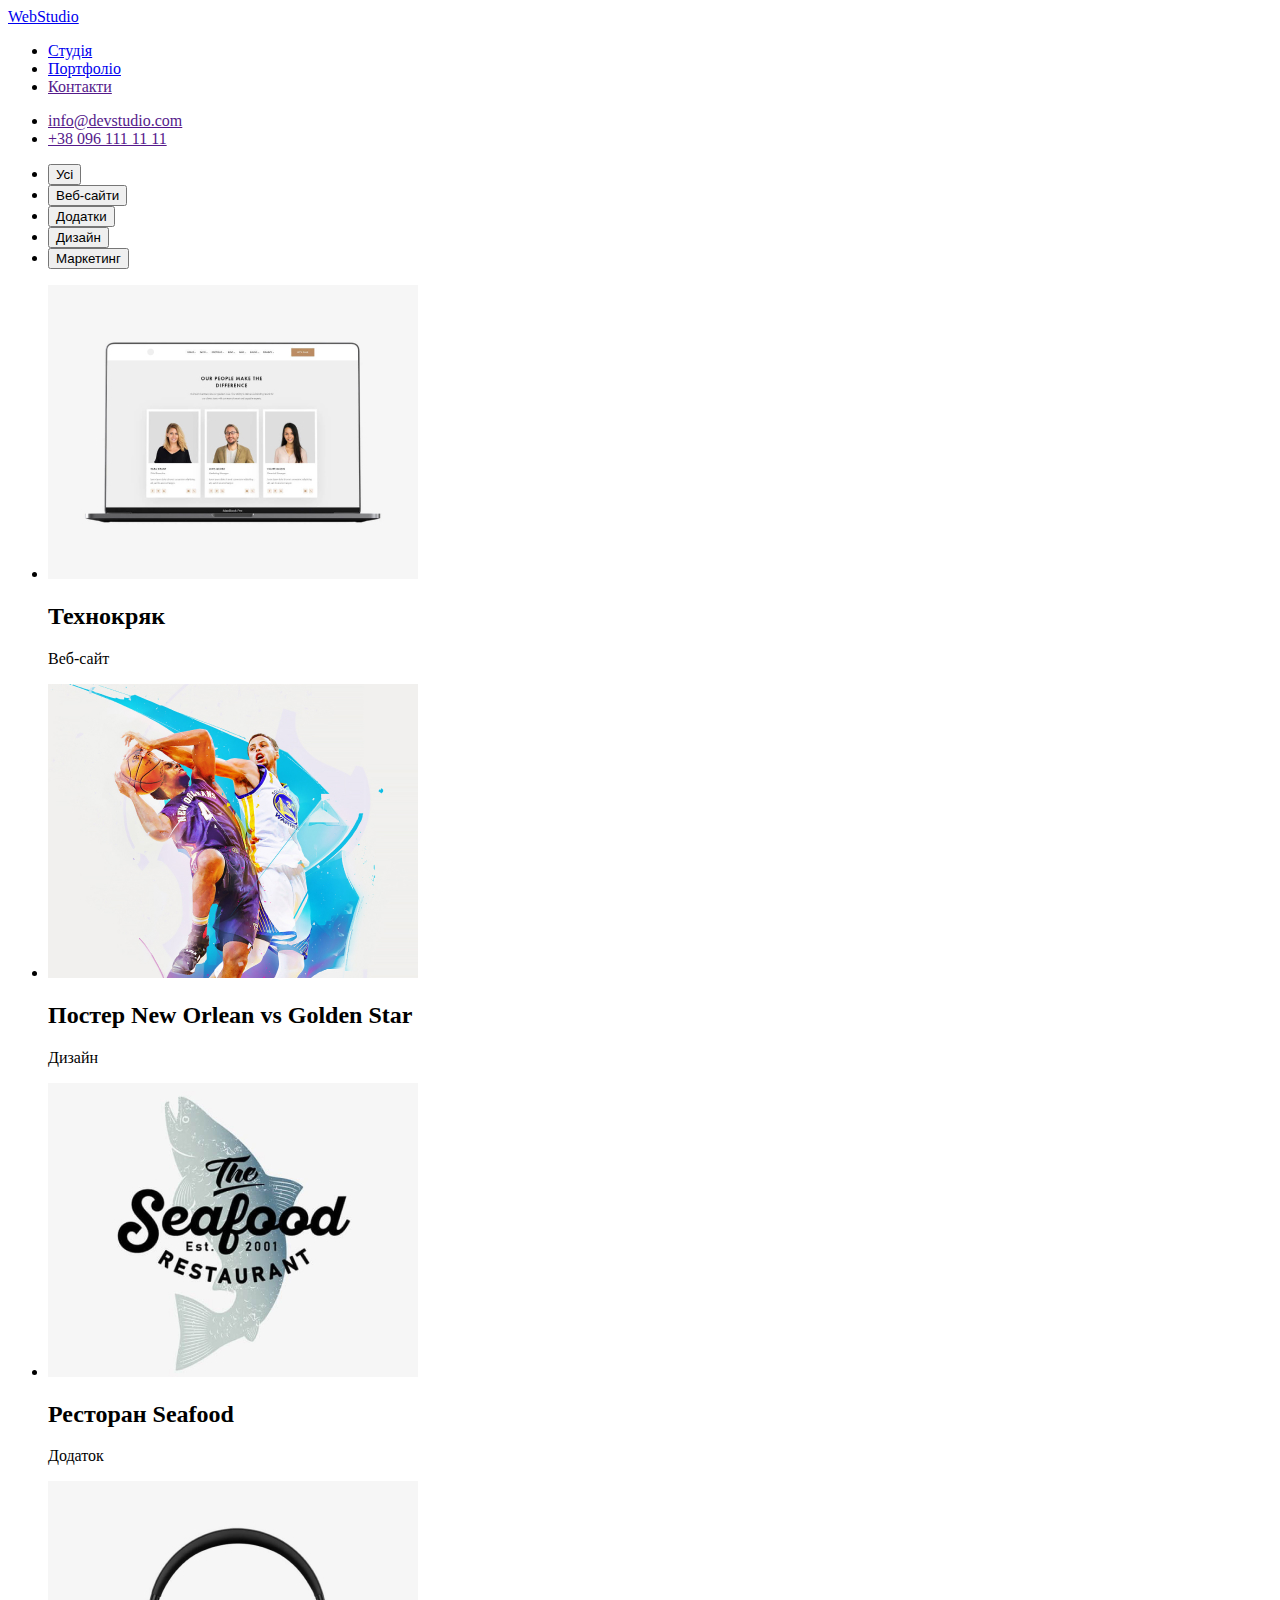
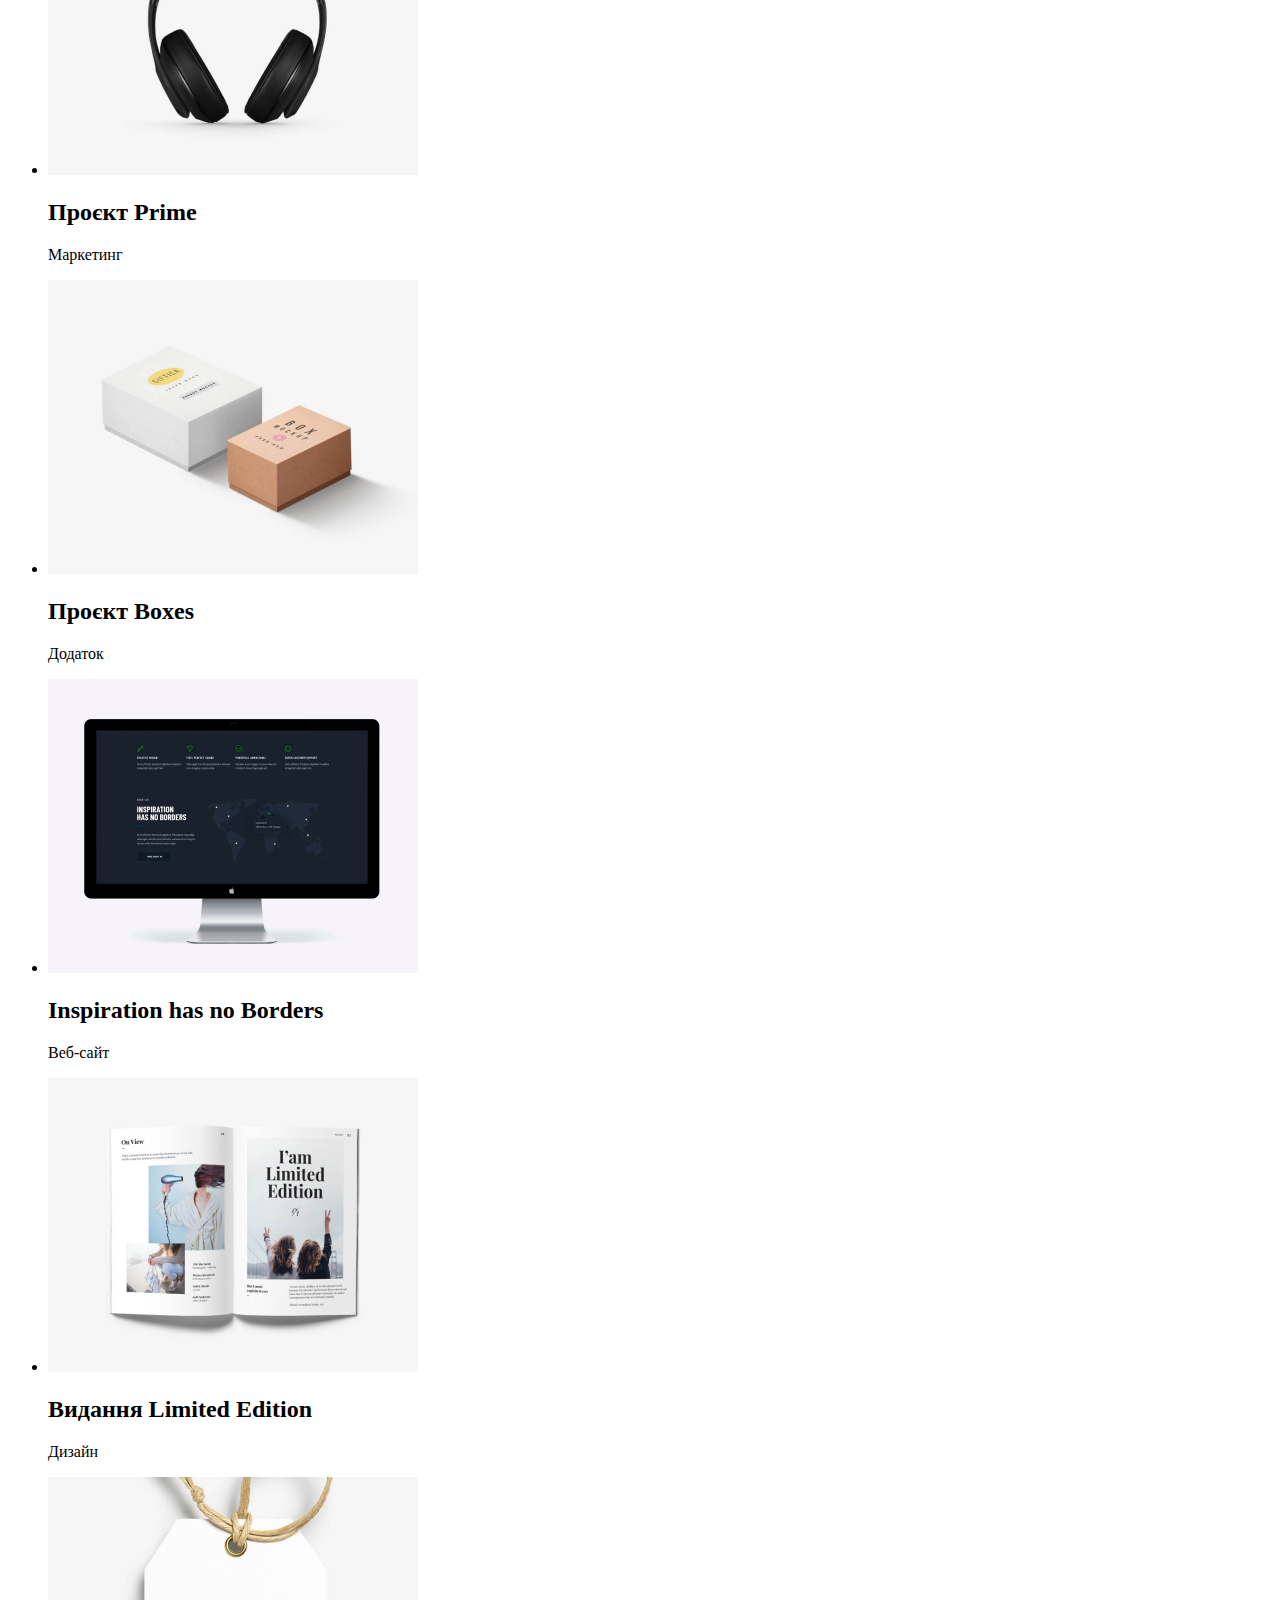
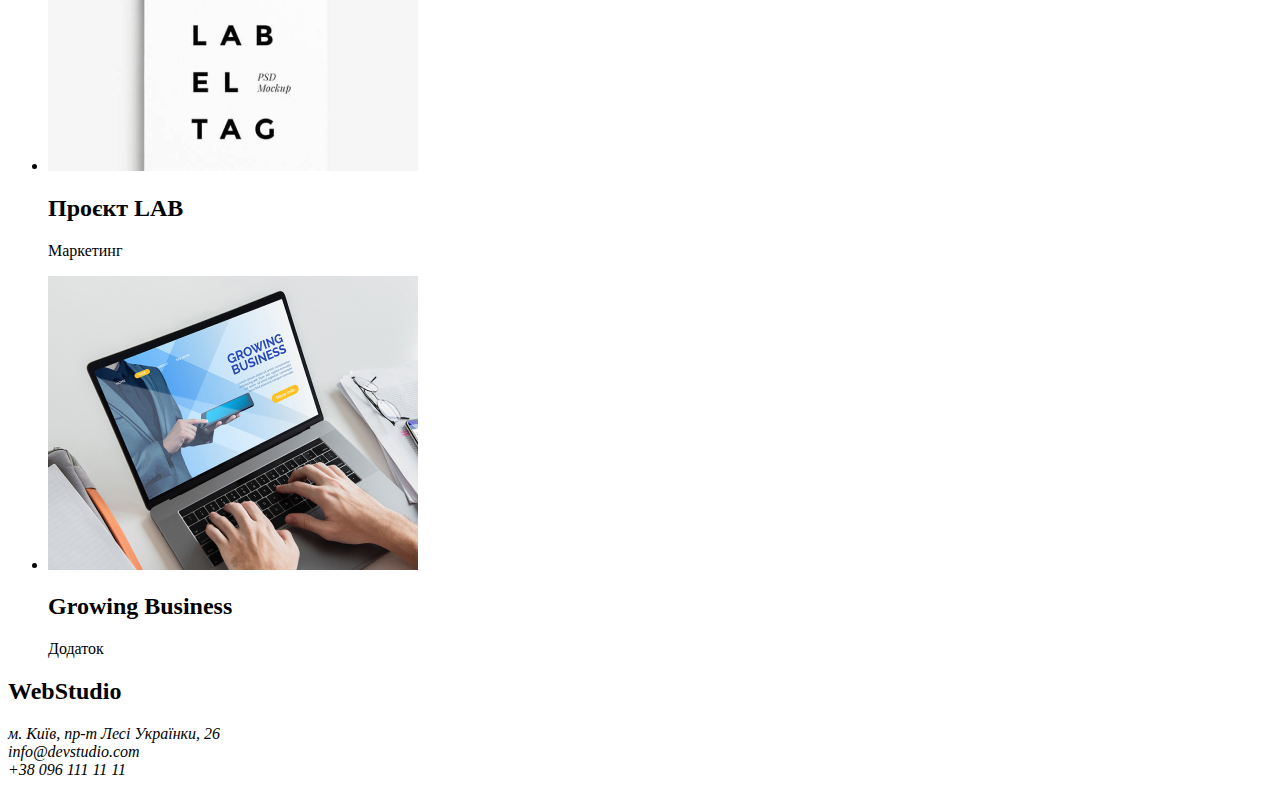
==== portfolio.html @ 885332e1 "нові стилі шапки" ====
<!DOCTYPE html>
<html lang="en">
<head>
    <meta charset="UTF-8">
    <meta http-equiv="X-UA-Compatible" content="IE=edge">
    <meta name="viewport" content="width=device-width, initial-scale=1.0">
    <title>WebStudio</title>
</head>
<body>
      <!-- Шапка сторінки -->
      <header>
        <nav>
               <!-- Логотип -->
           <a href="./">WebStudio</a>
           <!-- Навігація по сайту -->
           
           <ul>
               <li>
                   <a href="./">Студія</a>
               </li>
               <li>
                   <a href="/portfolio.html">Портфоліо</a>
               </li>
               <li>
                   <a href="">Контакти</a>
               </li>
           </ul>
        </nav>
        <!-- Контакти -->
        <ul>
           <li>
               <a href="">info@devstudio.com</a>
           </li>
           <li>
               <a href="">+38 096 111 11 11</a>
           </li>
        </ul>
        
       </header>
       <main>
        <section>
            <ul>
                <li>
                    <button>Усі</button>
                </li>
                <li>
                    <button>Веб-сайти</button>
                </li>
                <li>
                    <button>Додатки</button>
                </li>
                <li>
                    <button>Дизайн</button>
                </li>
                <li>
                    <button>Маркетинг</button>
                </li>
            </ul>
        </section>
        <section>
            <ul>
                <li>
                    <img src="/images/photo-5.jpg" alt="фото">
                    <h2>Технокряк</h2>
                    <p>Веб-сайт</p>
                </li>
                <li>
                    <img src="/images/photo-6.jpg" alt="фото">
                    <h2>Постер New Orlean vs Golden Star</h2>
                    <p>Дизайн</p>
                </li>
                <li>
                    <img src="/images/photo-7.jpg" alt="фото">
                    <h2>Ресторан Seafood</h2>
                    <p>Додаток</p>
                </li>
                <li>
                    <img src="/images/photo-8.jpg" alt="фото">
                    <h2>Проєкт Prime</h2>
                    <p>Маркетинг</p>
                </li>
                <li>
                    <img src="/images/photo-9.jpg" alt="фото">
                    <h2>Проєкт Boxes</h2>
                    <p>Додаток</p>
                </li>
                <li>
                    <img src="/images/photo-10.jpg" alt="фото">
                    <h2>Inspiration has no Borders</h2>
                    <p>Веб-сайт</p>
                </li>
                <li>
                    <img src="/images/photo-11.jpg" alt="фото">
                    <h2>Видання Limited Edition</h2>
                    <p>Дизайн</p>
                </li>
                <li>
                    <img src="/images/photo-12.jpg" alt="фото">
                    <h2>Проєкт LAB</h2>
                    <p>Маркетинг</p>
                </li>
                <li>
                    <img src="/images/photo-13.jpg" alt="фото">
                    <h2>Growing Business</h2>
                    <p>Додаток</p>
                </li>
            </ul>
        </section>
       </main>
        <!-- Футер -->
       <footer>
        <h2>WebStudio</h2>
        <address>м. Київ, пр-т Лесі Українки, 26</address>
        <address>info@devstudio.com</address>
        <address>+38 096 111 11 11</address>
       </footer>

</body>
</html>
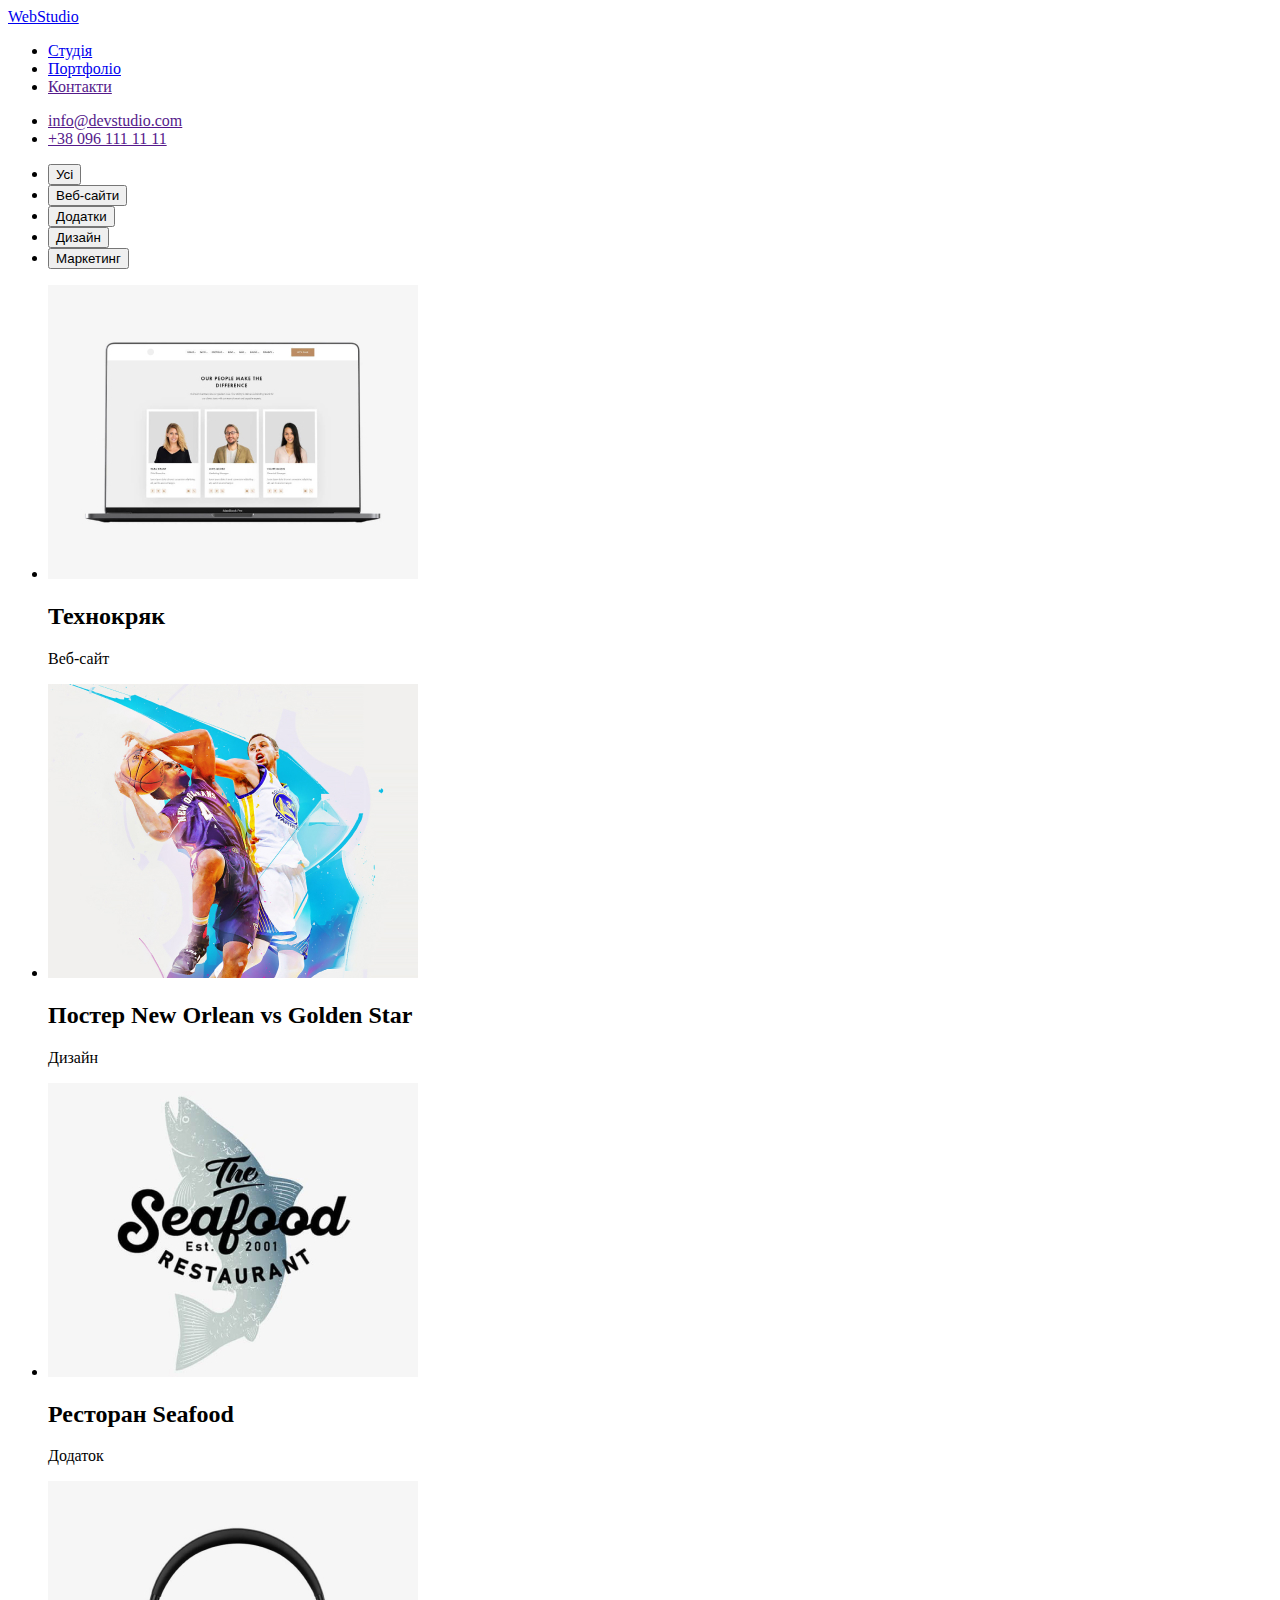
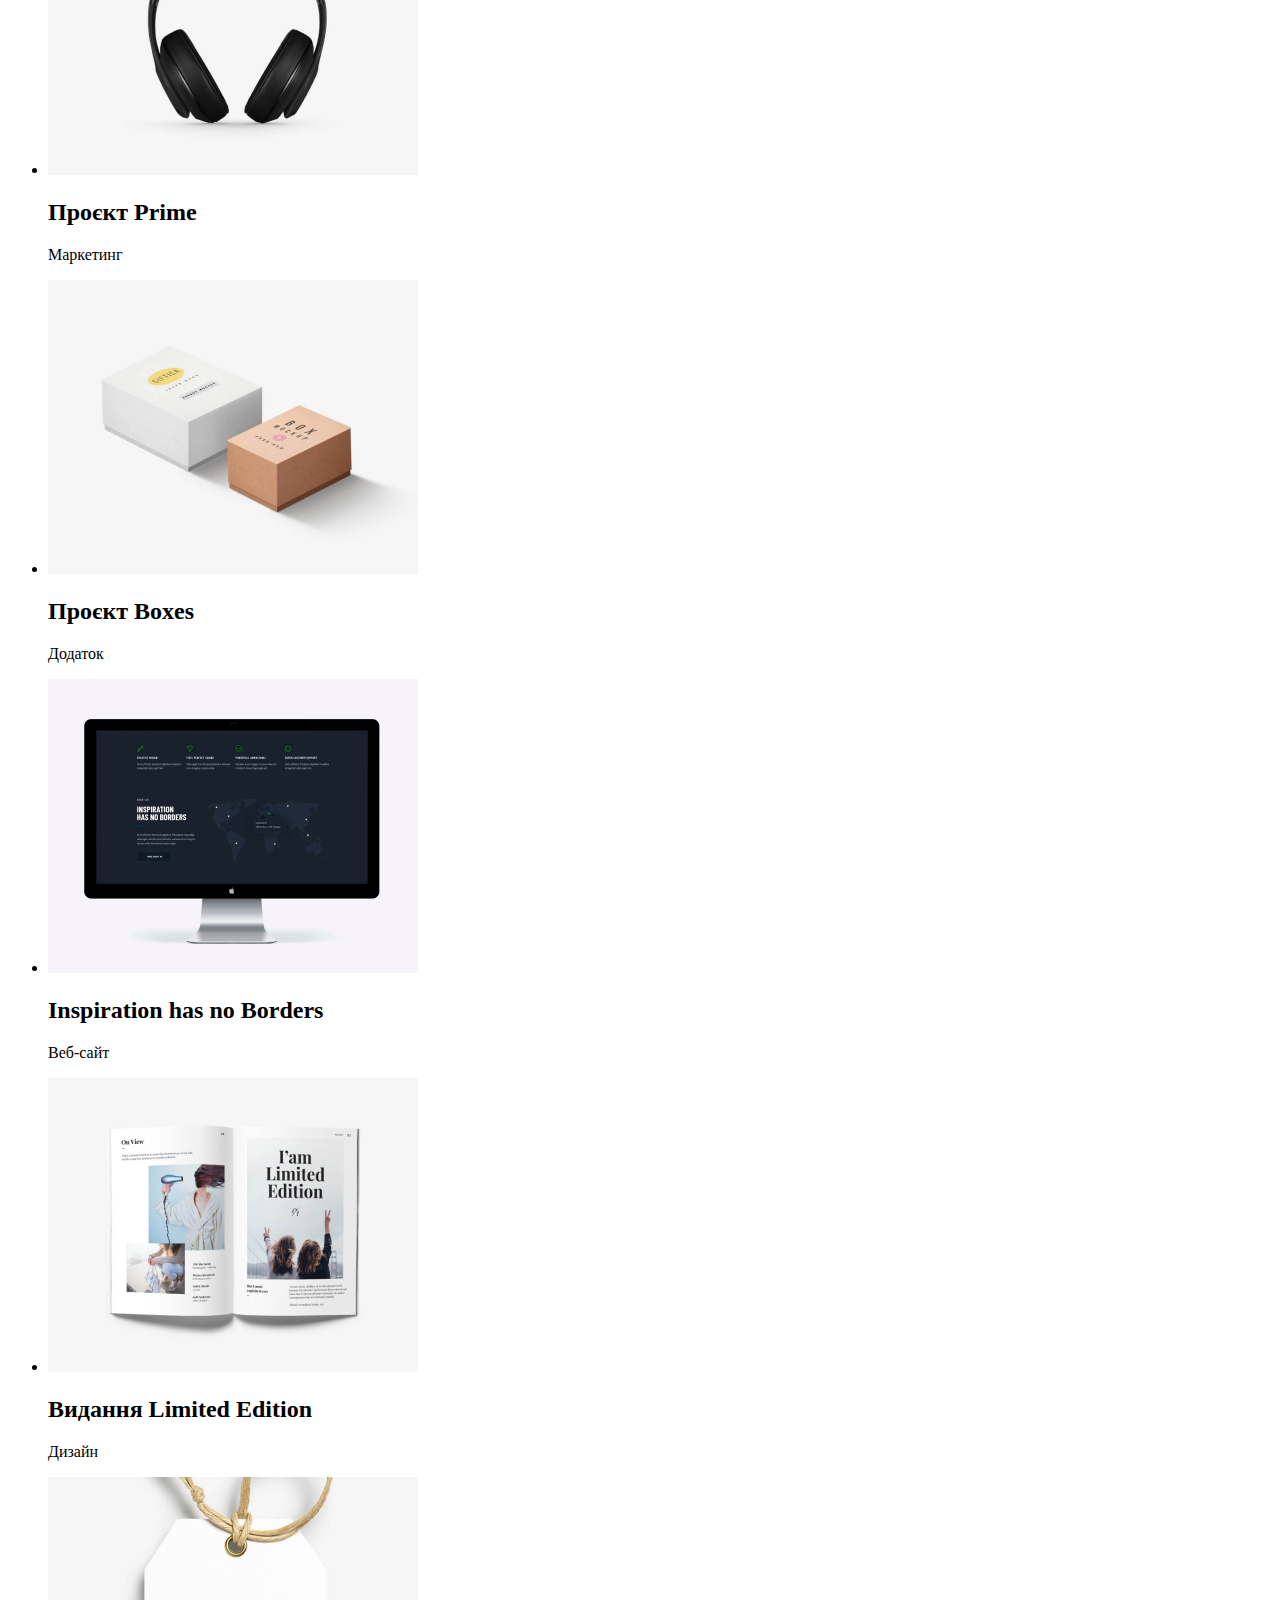
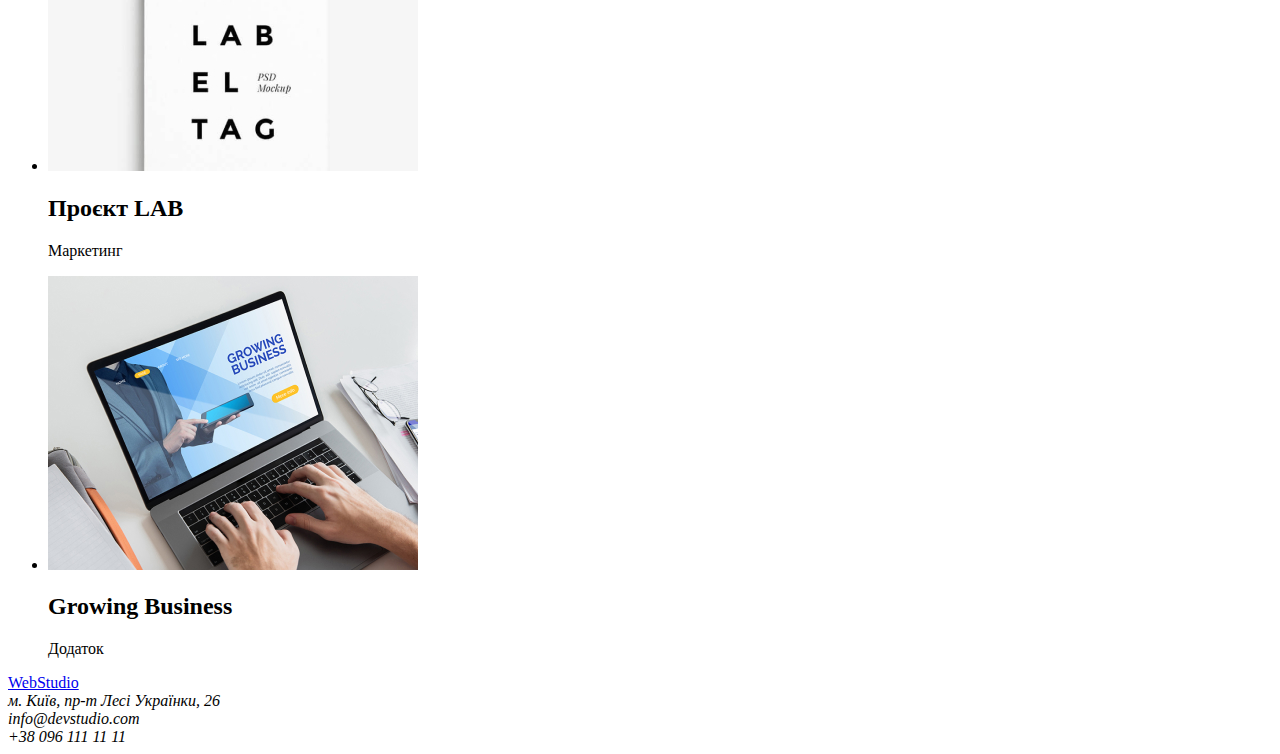
==== commit 118454ba: "Update portfolio.html" ====
--- a/portfolio.html
+++ b/portfolio.html
@@ -19,7 +19,7 @@
                    <a href="./">Студія</a>
                </li>
                <li>
-                   <a href="/portfolio.html">Портфоліо</a>
+                   <a href="./portfolio.html">Портфоліо</a>
                </li>
                <li>
                    <a href="">Контакти</a>
@@ -60,47 +60,47 @@
         <section>
             <ul>
                 <li>
-                    <img src="/images/photo-5.jpg" alt="фото">
+                    <img src="./images/photo-5.jpg" alt="фото">
                     <h2>Технокряк</h2>
                     <p>Веб-сайт</p>
                 </li>
                 <li>
-                    <img src="/images/photo-6.jpg" alt="фото">
+                    <img src="./images/photo-6.jpg" alt="фото">
                     <h2>Постер New Orlean vs Golden Star</h2>
                     <p>Дизайн</p>
                 </li>
                 <li>
-                    <img src="/images/photo-7.jpg" alt="фото">
+                    <img src="./images/photo-7.jpg" alt="фото">
                     <h2>Ресторан Seafood</h2>
                     <p>Додаток</p>
                 </li>
                 <li>
-                    <img src="/images/photo-8.jpg" alt="фото">
+                    <img src="./images/photo-8.jpg" alt="фото">
                     <h2>Проєкт Prime</h2>
                     <p>Маркетинг</p>
                 </li>
                 <li>
-                    <img src="/images/photo-9.jpg" alt="фото">
+                    <img src="./images/photo-9.jpg" alt="фото">
                     <h2>Проєкт Boxes</h2>
                     <p>Додаток</p>
                 </li>
                 <li>
-                    <img src="/images/photo-10.jpg" alt="фото">
+                    <img src="./images/photo-10.jpg" alt="фото">
                     <h2>Inspiration has no Borders</h2>
                     <p>Веб-сайт</p>
                 </li>
                 <li>
-                    <img src="/images/photo-11.jpg" alt="фото">
+                    <img src="./images/photo-11.jpg" alt="фото">
                     <h2>Видання Limited Edition</h2>
                     <p>Дизайн</p>
                 </li>
                 <li>
-                    <img src="/images/photo-12.jpg" alt="фото">
+                    <img src="./images/photo-12.jpg" alt="фото">
                     <h2>Проєкт LAB</h2>
                     <p>Маркетинг</p>
                 </li>
                 <li>
-                    <img src="/images/photo-13.jpg" alt="фото">
+                    <img src="./images/photo-13.jpg" alt="фото">
                     <h2>Growing Business</h2>
                     <p>Додаток</p>
                 </li>
@@ -109,7 +109,7 @@
        </main>
         <!-- Футер -->
        <footer>
-        <h2>WebStudio</h2>
+        <a href="./">WebStudio</a>
         <address>м. Київ, пр-т Лесі Українки, 26</address>
         <address>info@devstudio.com</address>
         <address>+38 096 111 11 11</address>
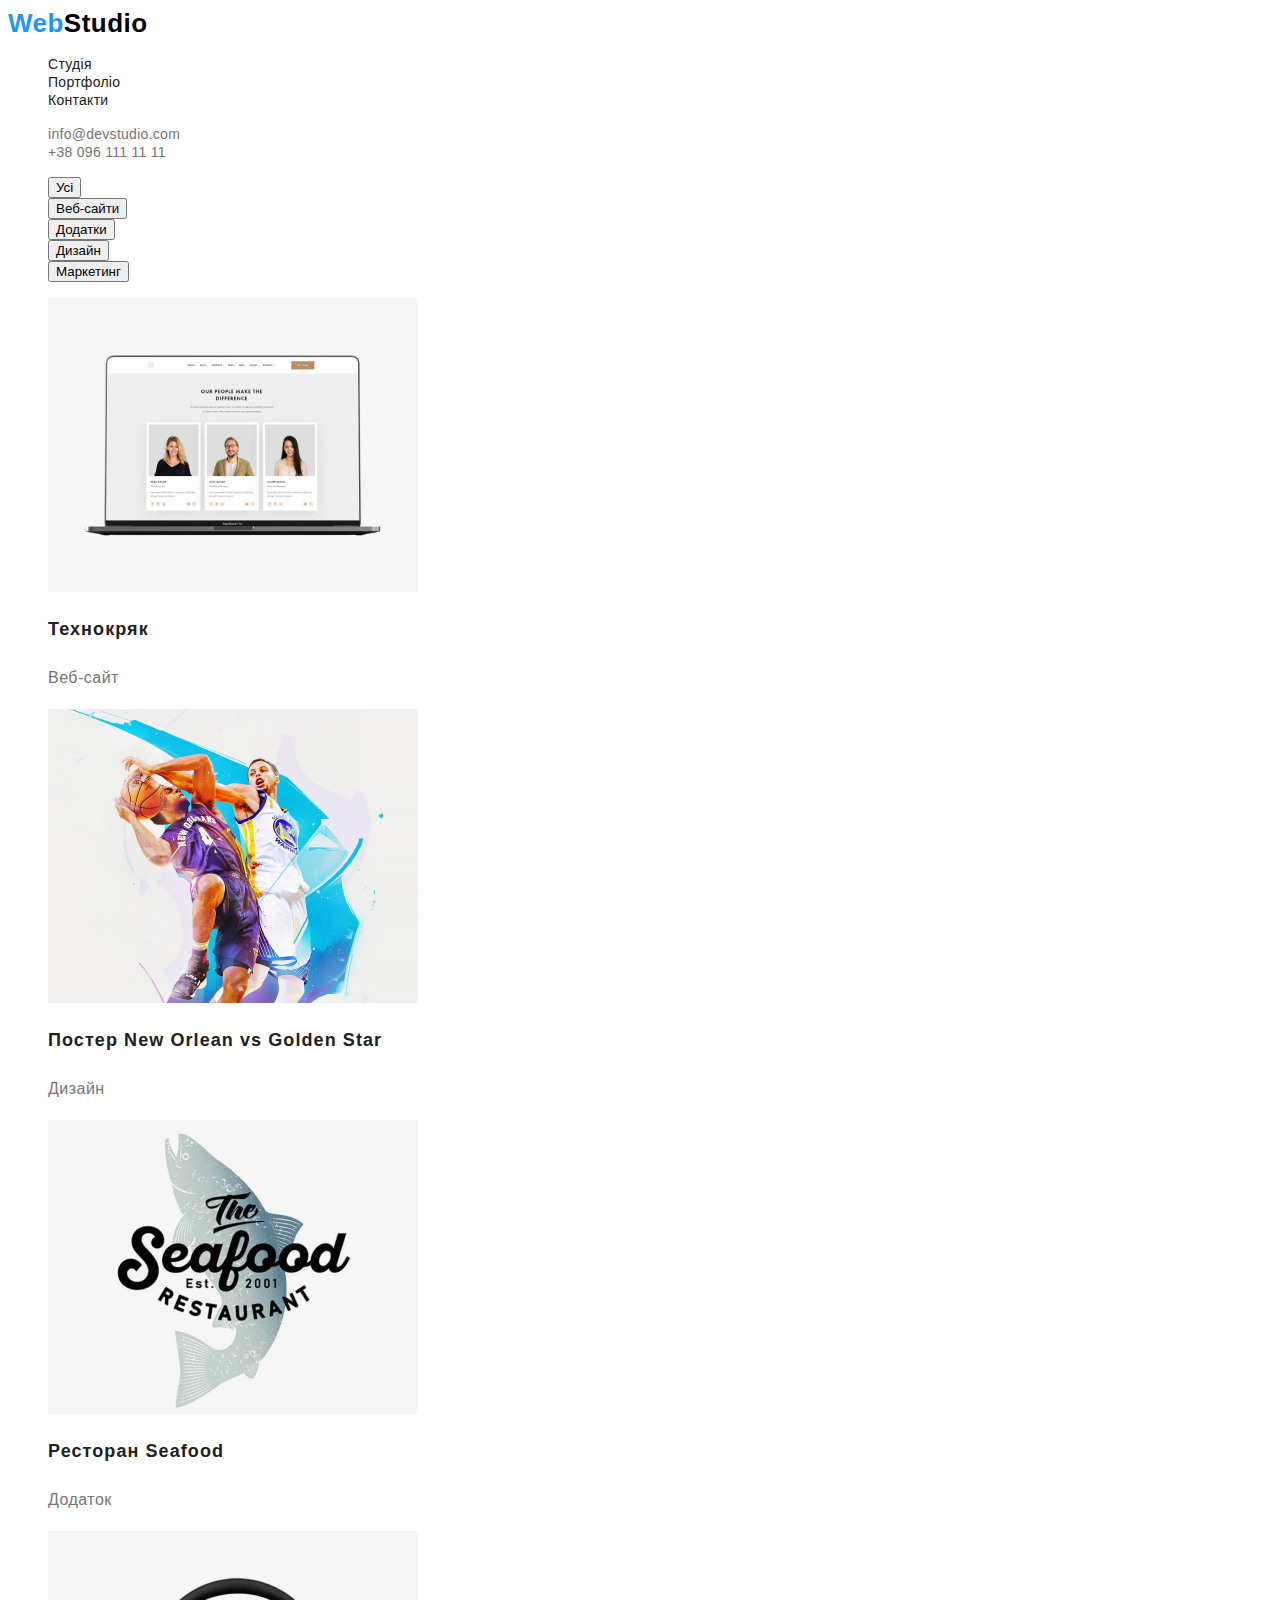
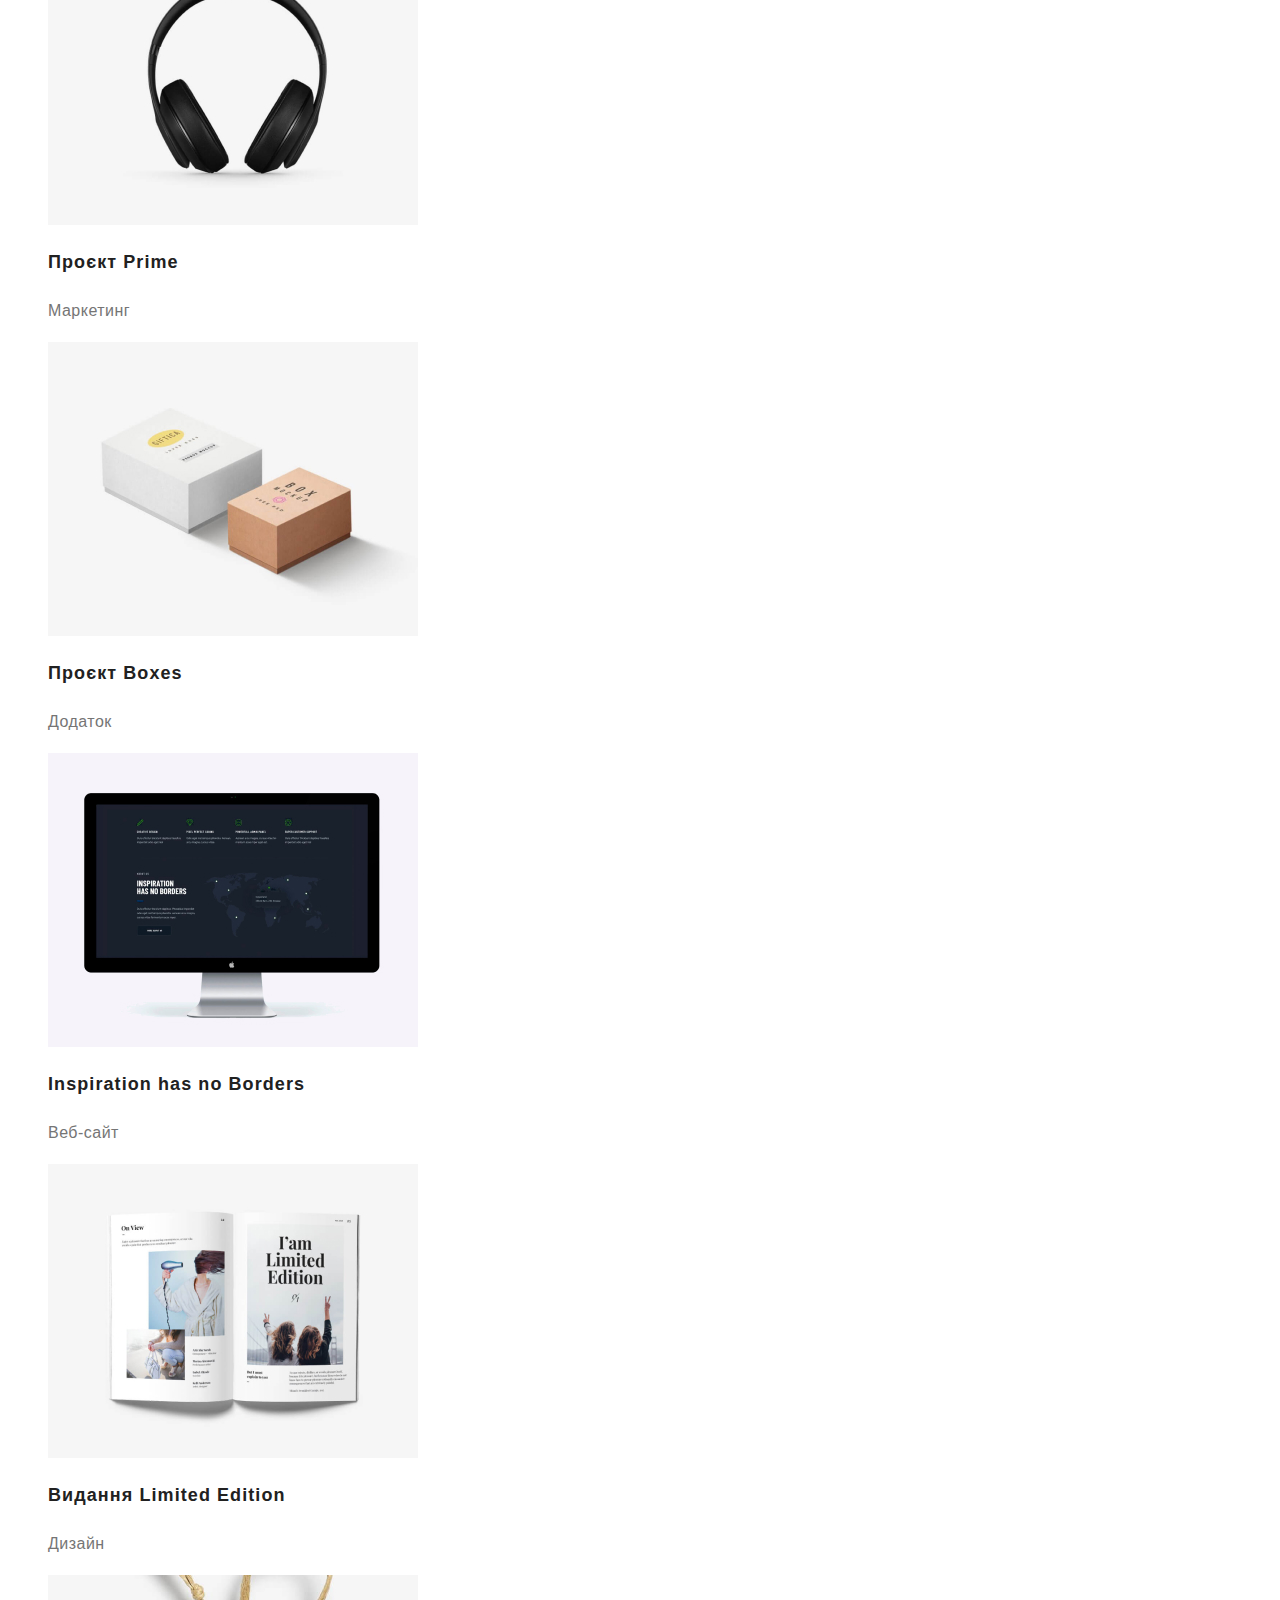
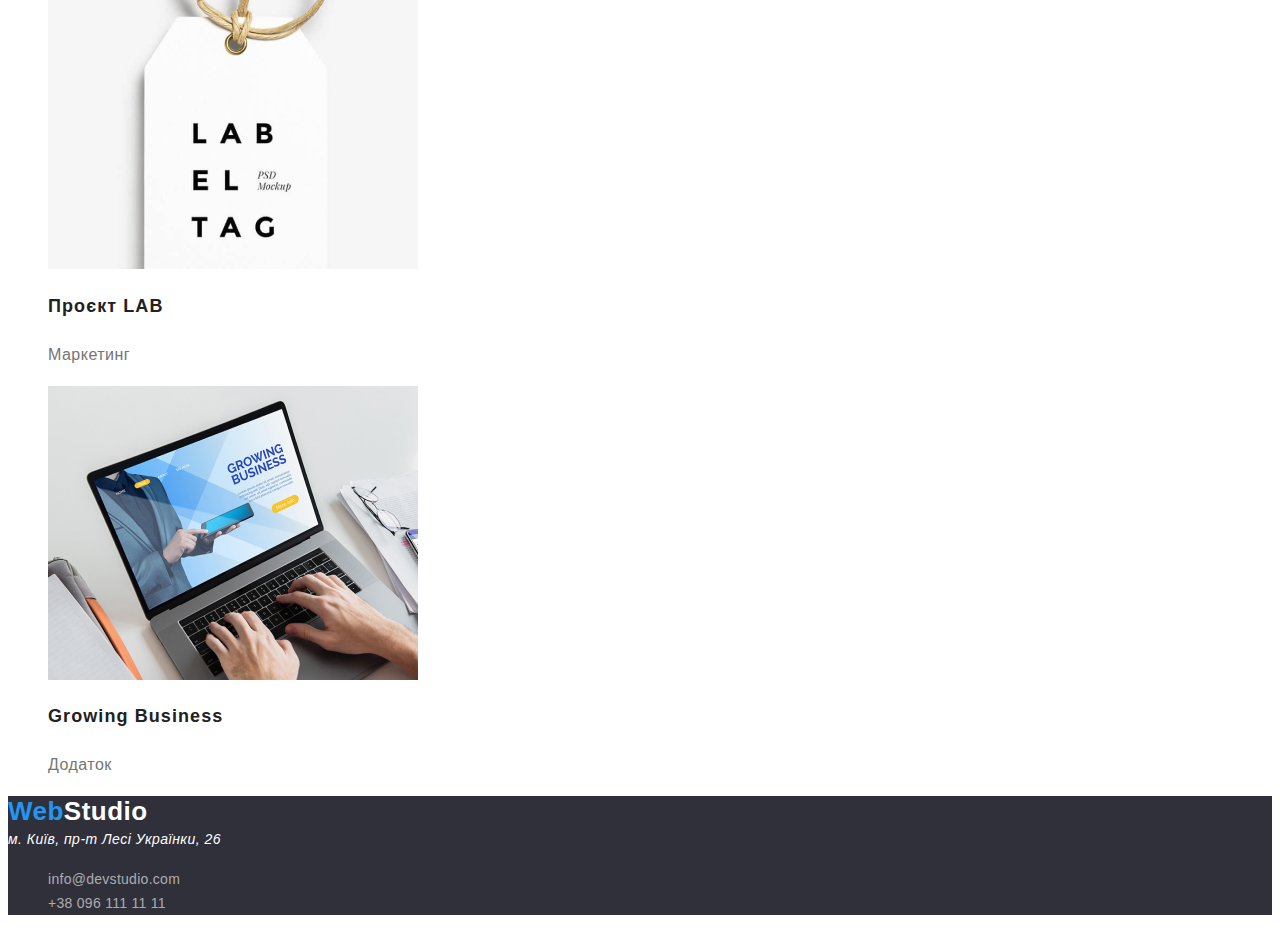
==== commit 69058c5d: "portfolio" ====
--- a/portfolio.html
+++ b/portfolio.html
@@ -5,36 +5,40 @@
     <meta http-equiv="X-UA-Compatible" content="IE=edge">
     <meta name="viewport" content="width=device-width, initial-scale=1.0">
     <title>WebStudio</title>
+    <link rel="stylesheet" href="https://cdnjs.cloudflare.com/ajax/libs/modern-normalize/1.1.0/modern-normalize.min.css" integrity="sha512-wpPYUAdjBVSE4KJnH1VR1HeZfpl1ub8YT/NKx4PuQ5NmX2tKuGu6U/JRp5y+Y8XG2tV+wKQpNHVUX03MfMFn9Q==" crossorigin="anonymous" referrerpolicy="no-referrer" />
+    <link rel="preconnect" href="https://fonts.googleapis.com">
+<link rel="preconnect" href="https://fonts.gstatic.com" crossorigin>
+    <link rel="stylesheet" href="./style.css">
 </head>
 <body>
       <!-- Шапка сторінки -->
       <header>
         <nav>
-               <!-- Логотип -->
-           <a href="./">WebStudio</a>
-           <!-- Навігація по сайту -->
-           
-           <ul>
-               <li>
-                   <a href="./">Студія</a>
-               </li>
-               <li>
-                   <a href="./portfolio.html">Портфоліо</a>
-               </li>
-               <li>
-                   <a href="">Контакти</a>
-               </li>
-           </ul>
-        </nav>
-        <!-- Контакти -->
-        <ul>
-           <li>
-               <a href="">info@devstudio.com</a>
-           </li>
-           <li>
-               <a href="">+38 096 111 11 11</a>
-           </li>
+            <!-- Логотип -->
+        <a class="logo" href="./">Web<span>Studio</span></a>
+        <!-- Навігація по сайту -->
+        
+        <ul class="nav-list">
+            <li class="nav-item">
+                <a class="nav-link" href="./">Студія</a>
+            </li>
+            <li class="nav-item">
+                <a class="nav-link" href="./portfolio.html">Портфоліо</a>
+            </li>
+            <li class="nav-item">
+                <a class="nav-link" href="">Контакти</a>
+            </li>
         </ul>
+     </nav>
+     <!-- Контакти -->
+     <ul class="contacts-list">
+        <li class="contacts-item">
+            <a class="contacts-link" href="">info@devstudio.com</a>
+        </li>
+        <li class="contacts-item">
+            <a class="contacts-link" href="">+38 096 111 11 11</a>
+        </li>
+     </ul>
         
        </header>
        <main>
@@ -61,59 +65,65 @@
             <ul>
                 <li>
                     <img src="./images/photo-5.jpg" alt="фото">
-                    <h2>Технокряк</h2>
-                    <p>Веб-сайт</p>
+                    <h2 class="job-title">Технокряк</h2>
+                    <p class="job-text">Веб-сайт</p>
                 </li>
                 <li>
                     <img src="./images/photo-6.jpg" alt="фото">
-                    <h2>Постер New Orlean vs Golden Star</h2>
-                    <p>Дизайн</p>
+                    <h2 class="job-title">Постер New Orlean vs Golden Star</h2>
+                    <p  class="job-text">Дизайн</p>
                 </li>
                 <li>
                     <img src="./images/photo-7.jpg" alt="фото">
-                    <h2>Ресторан Seafood</h2>
-                    <p>Додаток</p>
+                    <h2 class="job-title">Ресторан Seafood</h2>
+                    <p class="job-text">Додаток</p>
                 </li>
                 <li>
                     <img src="./images/photo-8.jpg" alt="фото">
-                    <h2>Проєкт Prime</h2>
-                    <p>Маркетинг</p>
+                    <h2 class="job-title">Проєкт Prime</h2>
+                    <p class="job-text">Маркетинг</p>
                 </li>
                 <li>
                     <img src="./images/photo-9.jpg" alt="фото">
-                    <h2>Проєкт Boxes</h2>
-                    <p>Додаток</p>
+                    <h2 class="job-title">Проєкт Boxes</h2>
+                    <p class="job-text">Додаток</p>
                 </li>
                 <li>
                     <img src="./images/photo-10.jpg" alt="фото">
-                    <h2>Inspiration has no Borders</h2>
-                    <p>Веб-сайт</p>
+                    <h2 class="job-title">Inspiration has no Borders</h2>
+                    <p class="job-text">Веб-сайт</p>
                 </li>
                 <li>
                     <img src="./images/photo-11.jpg" alt="фото">
-                    <h2>Видання Limited Edition</h2>
-                    <p>Дизайн</p>
+                    <h2 class="job-title">Видання Limited Edition</h2>
+                    <p class="job-text">Дизайн</p>
                 </li>
                 <li>
                     <img src="./images/photo-12.jpg" alt="фото">
-                    <h2>Проєкт LAB</h2>
-                    <p>Маркетинг</p>
+                    <h2 class="job-title">Проєкт LAB</h2>
+                    <p class="job-text">Маркетинг</p>
                 </li>
                 <li>
                     <img src="./images/photo-13.jpg" alt="фото">
-                    <h2>Growing Business</h2>
-                    <p>Додаток</p>
+                    <h2 class="job-title">Growing Business</h2>
+                    <p class="job-text">Додаток</p>
                 </li>
             </ul>
         </section>
        </main>
         <!-- Футер -->
-       <footer>
-        <a href="./">WebStudio</a>
-        <address>м. Київ, пр-т Лесі Українки, 26</address>
-        <address>info@devstudio.com</address>
-        <address>+38 096 111 11 11</address>
-       </footer>
+        <footer class="footer">
+            <a class="logo" href="./">Web<span>Studio</span></a>
+            <address>м. Київ, пр-т Лесі Українки, 26</address>
+            <ul class="contacts-list">
+            <li class="contacts-item">
+                <a class="contacts-link" href="">info@devstudio.com</a>
+            </li>
+            <li class="contacts-item">
+                <a class="contacts-link" href="">+38 096 111 11 11</a>
+            </li>
+         </ul>
+        </footer>
 
 </body>
 </html>--- a/style.css
+++ b/style.css
@@ -0,0 +1,178 @@
+:root{
+    --primary-text-color: #212121;
+    --secondary-text-color: #757575;
+    --logo-color: #000000;
+    --accent-color: #2196F3;
+    --background-color: #FFFFFF;
+    --hero-background-color : #2F303A;
+}
+
+body{
+    font-family: 'Roboto', sans-serif;
+    font-style: normal;
+    letter-spacing: 0.03em;
+
+    color: var(--primary-text-color);
+    background-color: var(--background-color);
+}
+
+a{
+    text-decoration: none;
+}
+
+ul{
+    list-style: none;
+}
+
+/* header */
+.logo{
+
+    font-family: 'Raleway', sans-serif;
+    font-weight: 700;
+    font-size: 26px;
+    line-height: 31px;
+
+    color: var(--accent-color);
+}
+
+.logo > span{
+    color: var(--logo-color);
+}
+
+.nav-link,
+.contacts-link{
+    font-weight: 500;
+    font-size: 14px;
+    line-height: 16px;
+    letter-spacing: 0.02em;
+}
+
+.nav-link{
+    color: var(--primary-text-color);
+}
+
+.contacts-link{
+    color: var(--secondary-text-color);
+}
+
+.nav-link:hover,
+.nav-link:focus,
+.contacts-link:hover,
+.contacts-link:focus{
+    color: var(--accent-color);
+}
+
+/* Герой */
+
+.hero{
+    background-color: var(--hero-background-color);
+}
+
+h1{
+    font-weight: 900;
+    font-size: 44px;
+    line-height: 60px;
+    letter-spacing: 0.06em;
+    text-align: center;
+    text-transform: uppercase;
+
+    color: var(--background-color);
+}
+
+.hero-button{
+    font-weight: 700;
+    font-size: 16px;
+    line-height: 30px;
+    text-align: center;
+    letter-spacing: 0.06em;
+
+    color: var(--background-color);
+    background-color: var(--accent-color);
+}
+
+.advantages-h3{
+    font-weight: 700;
+    font-size: 14px;
+    line-height: 16px;
+    text-transform: uppercase;
+
+    color: var(--primary-text-color);
+    }
+
+.advantages-p{
+    font-weight: 400;
+    font-size: 14px;
+    line-height: 24px;
+
+    color: var(--secondary-text-color);
+}
+
+.about-us{
+    font-weight: 700;
+    font-size: 36px;
+    line-height: 42px;
+    text-align: center;
+
+    color: var(--primary-text-color);
+}
+
+.name{
+    font-weight: 500;
+    font-size: 16px;
+    line-height: 19px;
+    text-align: center;
+
+    color: var(--primary-text-color);
+}
+
+.job{
+    font-weight: 400;
+    font-size: 16px;
+    line-height: 19px;
+    text-align: center;
+
+    color: var(--secondary-text-color);
+    }
+
+.footer{
+    background-color: var(--hero-background-color);
+}
+
+.footer .logo > span{
+    color: var(--background-color);
+}
+
+address{
+    font-weight: 400;
+    font-size: 14px;
+    line-height: 24px;
+
+    color: var(--background-color);
+}
+
+.footer .contacts-link{
+    font-weight: 400;
+    font-size: 14px;
+    line-height: 24px;
+
+    color: rgba(255, 255, 255, 0.6);
+}
+
+/* portfolio */
+
+.job-title{
+    font-weight: 700;
+    font-size: 18px;
+    line-height: 36px;
+    letter-spacing: 0.06em;
+
+    color: var(--primary-text-color);
+}
+
+.job-text{
+    font-weight: 400;
+    font-size: 16px;
+    line-height: 30px;
+
+    color: var(--secondary-text-color);
+}